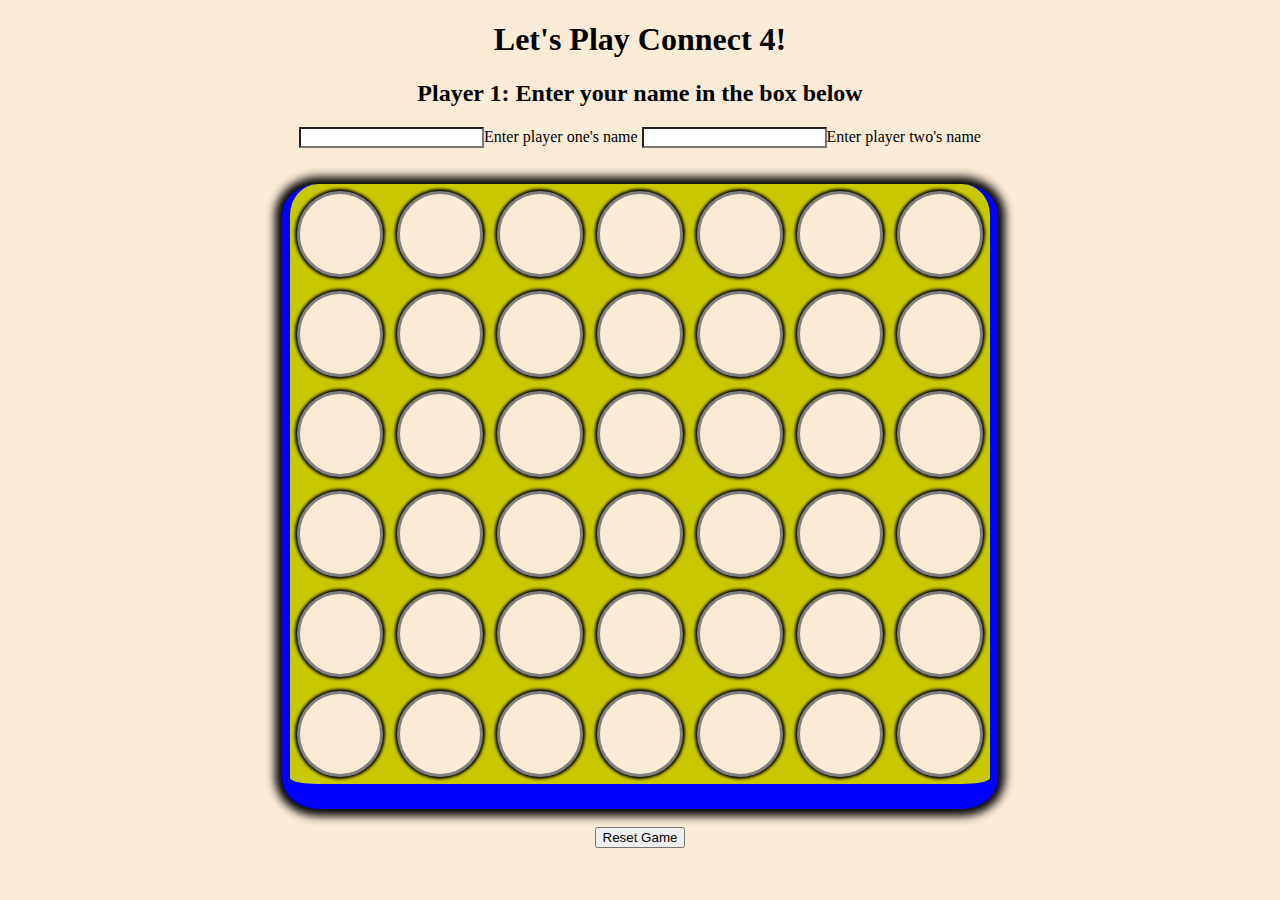
==== project1.html @ 7d949e7a "designed game board, added event listener functions to test spaces" ====
<!DOCTYPE html>
<html lang="en">
<head>
    <meta charset="UTF-8">
    <meta http-equiv="X-UA-Compatible" content="IE=edge">
    <meta name="viewport" content="width=device-width, initial-scale=1.0">
    <title>Connect 4</title>
    <link rel="stylesheet" href="./css/project1.css">
    <script defer src="./js/project1.js"></script>
</head>
<body>
    <h1>Let's Play Connect 4!</h1>
    <h2>Player 1: Enter your name in the box below</h2>

    <input class="inputs" type="text">Enter player one's name 
    <input class="inputs" type="text">Enter player two's name
    <br>
    <br>
    <br>

    <div class="board">
        <div class="space" id="0"></div>
    </div>
    <br>


    <button class="reset">Reset Game</button>


</body>
</html>
---- css/project1.css ----
body {
    background-color: antiquewhite;
    text-align: center;
    align-items: center;
}

.board {
    height: 600px;
    width: 700px;
    margin: 0 auto;
    background-color: rgb(200, 200, 0);
    border-left: 8px solid blue; 
    border-right: 8px solid blue;
    border-radius: 5%;
    border-bottom: 25px solid blue;
    box-shadow: 0px 0px 10px 7px;
    display: grid;
    align-items: center;
    grid-template-columns: 1fr 1fr 1fr 1fr 1fr 1fr 1fr;
    grid-template-rows: 1fr 1fr 1fr 1fr 1fr 1fr;
    
}

.space {
    border: 3px solid grey;
    border-radius: 100%;
    height: 80px;
    width: 80px;
    background-color: antiquewhite;
    text-align: center;
    margin: 0 auto;
    box-shadow: 0px 0px 3px 2px;

}

.inputs {
    background-color: white;
}

.reset {
    padding: 20;
}
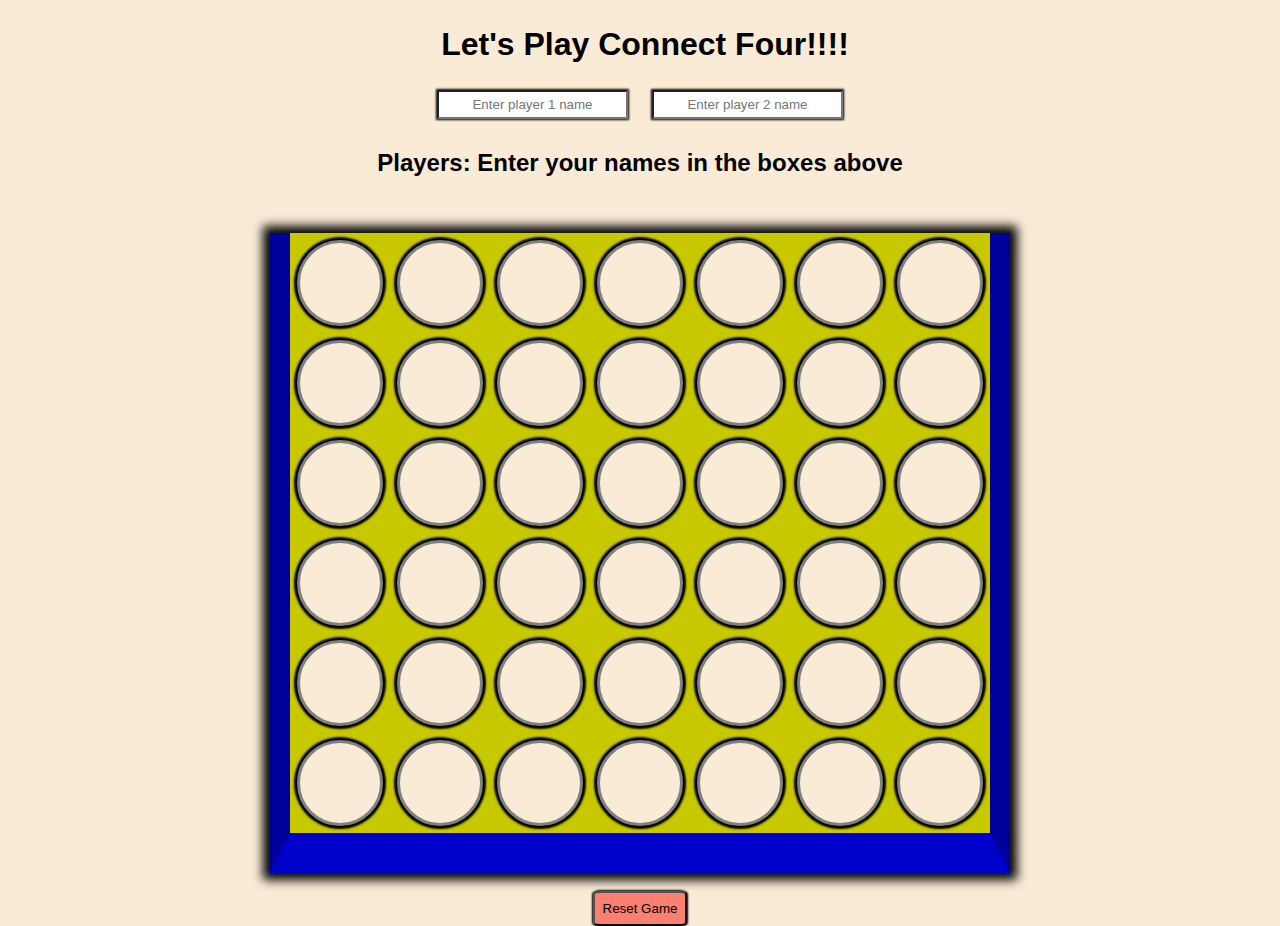
==== commit 2c0ec96d: "sixth commit" ====
--- a/project1.html
+++ b/project1.html
@@ -9,12 +9,12 @@
     <script defer src="./js/project1.js"></script>
 </head>
 <body>
-    <h1>Let's Play Connect 4!</h1>
-    <h2>Player 1: Enter your name in the box below</h2>
+    <h1>Let's Play Connect Four!!!!</h1>
 
-    <input class="inputs" type="text">Enter player one's name 
-    <input class="inputs" type="text">Enter player two's name
-    <br>
+    <input class="inputs" id="p1" type="text" placeholder="Enter player 1 name"> 
+    <input class="inputs" id="p2" type="text" placeholder="Enter player 2 name">
+    
+    <h2>Players: Enter your names in the boxes above</h2>
     <br>
     <br>
 
@@ -28,4 +28,5 @@
 
 
 </body>
+<footer></footer>
 </html>--- a/css/project1.css
+++ b/css/project1.css
@@ -1,8 +1,25 @@
 
+html {
+    height: 100%;
+    width: 100%;
+}
 body {
+    /* background-image: linear-gradient(antiquewhite, bisque); */
     background-color: antiquewhite;
     text-align: center;
     align-items: center;
+}
+
+h1 {
+    text-align: center;
+    width: 100%;
+    padding: 5px;
+    font-family: sans-serif;
+
+}
+
+h2 {
+    font-family: sans-serif;
 }
 
 .board {
@@ -10,10 +27,9 @@
     width: 700px;
     margin: 0 auto;
     background-color: rgb(200, 200, 0);
-    border-left: 8px solid blue; 
-    border-right: 8px solid blue;
-    border-radius: 5%;
-    border-bottom: 25px solid blue;
+    border-left: 20px solid rgb(0, 0, 155); 
+    border-right: 20px solid rgb(0, 0, 155); 
+    border-bottom: 40px solid rgb(0, 0, 205); 
     box-shadow: 0px 0px 10px 7px;
     display: grid;
     align-items: center;
@@ -30,14 +46,23 @@
     background-color: antiquewhite;
     text-align: center;
     margin: 0 auto;
-    box-shadow: 0px 0px 3px 2px;
+    box-shadow: 0px 0px 2px 3px;
 
 }
 
 .inputs {
     background-color: white;
+    text-align: center;
+    padding: 5px;
+    box-shadow: 0px 0px 2px 1px;
+    margin: 0px 10px 10px 10px;
+    
+    
 }
 
 .reset {
-    padding: 20;
+    padding: 8px;
+    border-radius: 9%;
+    background-color: salmon;
+    box-shadow: 0px 0px 2px 1px;
 }